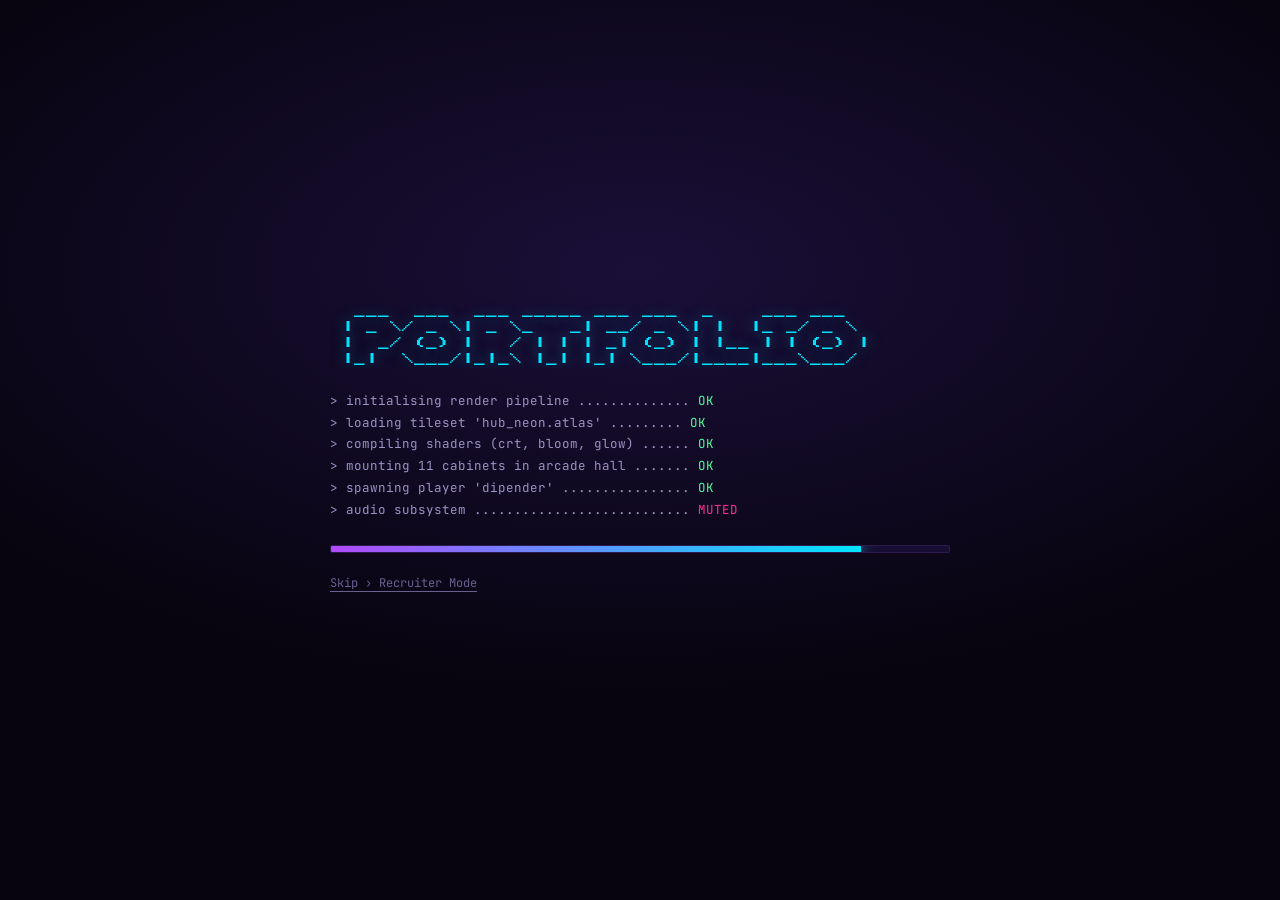
==== index.html @ 8660c0c1 "Playable game-developer portfolio A top-down hub level built as a portfolio: arcade cabinets hold th" ====
<!DOCTYPE html>
<html lang="en">
<head>
<meta charset="utf-8">
<meta name="viewport" content="width=device-width, initial-scale=1, viewport-fit=cover">
<title>PORTFOLIO — Game Developer</title>
<meta name="description" content="Interactive game-developer portfolio. Explore the hub, or switch to Recruiter Mode for a plain resume.">
<meta name="theme-color" content="#0a0612">

<!-- Open Graph / social preview -->
<meta property="og:type" content="website">
<meta property="og:title" content="Game Developer Portfolio">
<meta property="og:description" content="A portfolio you play. Walk the hub, open the arcade, read the resume.">

<link rel="icon" href="favicon.svg" type="image/svg+xml">
<link rel="preconnect" href="https://fonts.googleapis.com">
<link rel="preconnect" href="https://fonts.gstatic.com" crossorigin>
<link href="https://fonts.googleapis.com/css2?family=Press+Start+2P&family=JetBrains+Mono:wght@400;700&family=Space+Grotesk:wght@400;500;700&display=swap" rel="stylesheet">
<link rel="stylesheet" href="css/style.css">
</head>
<body class="is-booting">

<!-- ══════════════════════════════ BOOT ══════════════════════════════ -->
<div id="boot" class="boot">
  <div class="boot__inner">
    <pre class="boot__logo" aria-hidden="true"></pre>
    <div class="boot__log" id="bootLog" role="status" aria-live="polite"></div>
    <div class="boot__bar"><i id="bootBar"></i></div>
    <button id="bootStart" class="btn btn--primary boot__start" hidden>PRESS START</button>
    <button id="bootSkip" class="boot__skip">Skip &rsaquo; Recruiter Mode</button>
  </div>
</div>

<!-- ══════════════════════════════ GAME ══════════════════════════════ -->
<main id="game" class="game" hidden>
  <canvas id="stage" aria-label="Game world. Use Recruiter Mode for a text version of all content."></canvas>

  <!-- CRT / scanline overlay -->
  <div class="crt" aria-hidden="true"></div>
  <div class="vignette" aria-hidden="true"></div>

  <!-- Top bar -->
  <header class="hud hud--top">
    <div class="hud__id">
      <span class="hud__name" id="hudName">—</span>
      <span class="hud__role" id="hudRole">—</span>
    </div>
    <nav class="hud__actions">
      <button class="btn btn--ghost" id="btnMap" title="Map (M)">MAP</button>
      <button class="btn btn--ghost" id="btnAudio" title="Sound (P)" aria-pressed="false">♪ OFF</button>
      <button class="btn btn--primary" id="btnRecruiter">RECRUITER MODE</button>
    </nav>
  </header>

  <!-- Objective / zone banner -->
  <div class="hud hud--zone" id="zoneBanner" aria-live="polite"></div>

  <!-- Interaction prompt -->
  <div class="prompt" id="prompt" hidden>
    <kbd>E</kbd><span id="promptText">Interact</span>
  </div>

  <!-- Discovery tracker -->
  <div class="hud hud--quest">
    <div class="quest__title">EXPLORED</div>
    <ul class="quest__list" id="questList"></ul>
  </div>

  <!-- Controls hint -->
  <div class="hud hud--help" id="helpHint">
    <kbd>W</kbd><kbd>A</kbd><kbd>S</kbd><kbd>D</kbd> move &nbsp;·&nbsp; <kbd>E</kbd> interact &nbsp;·&nbsp; <kbd>Esc</kbd> close
  </div>

  <!-- Mobile controls -->
  <div class="touch" id="touch" hidden>
    <div class="stick" id="stick"><i id="stickNub"></i></div>
    <button class="touch__act" id="touchAct" aria-label="Interact">E</button>
  </div>
</main>

<!-- ══════════════════════════════ PANEL ══════════════════════════════ -->
<div class="panel" id="panel" hidden role="dialog" aria-modal="true" aria-labelledby="panelTitle">
  <div class="panel__scrim" data-close></div>
  <section class="panel__box">
    <header class="panel__head">
      <h2 id="panelTitle" class="panel__title"></h2>
      <button class="panel__close" data-close aria-label="Close">✕</button>
    </header>
    <div class="panel__body" id="panelBody" tabindex="0"></div>
  </section>
</div>

<!-- ══════════════════════════ RECRUITER MODE ══════════════════════════ -->
<div class="doc" id="doc" hidden>
  <div class="doc__wrap" id="docBody"></div>
  <button class="btn btn--primary doc__back" id="btnBackToGame">↩ BACK TO THE GAME</button>
</div>

<noscript>
  <div class="doc" style="display:block">
    <div class="doc__wrap">
      <h1>JavaScript is required for the interactive portfolio.</h1>
      <p>Please enable JavaScript, or contact me directly using the details in my resume.</p>
    </div>
  </div>
</noscript>

<script src="js/data.js"></script>
<script src="js/sprites.js"></script>
<script src="js/world.js"></script>
<script src="js/engine.js"></script>
<script src="js/ui.js"></script>
<script src="js/main.js"></script>
</body>
</html>
---- css/style.css ----
/* ═══════════════════════════════════════════════════════════════
   GAME-DEV PORTFOLIO — stylesheet
   Palette: deep-space violet ground, neon cyan / hot-pink accents.
   =============================================================== */

:root{
  --bg:        #07040f;
  --bg-2:      #0e0820;
  --ink:       #e8e4ff;
  --ink-dim:   #9d93c4;
  --ink-faint: #6a6090;

  --cyan:   #00e5ff;
  --pink:   #ff2e97;
  --violet: #b14aff;
  --gold:   #ffcf3d;
  --green:  #4dff9e;

  --line:   #2a1a4d;
  --glass:  rgba(14, 8, 32, .82);

  --font-px:   'Press Start 2P', ui-monospace, monospace;
  --font-mono: 'JetBrains Mono', ui-monospace, 'Cascadia Mono', monospace;
  --font-ui:   'Space Grotesk', system-ui, -apple-system, 'Segoe UI', sans-serif;

  --hud-gap: clamp(10px, 2vw, 22px);
}

*,*::before,*::after{ box-sizing:border-box; }

html,body{
  margin:0; padding:0; height:100%;
  background:var(--bg); color:var(--ink);
  font-family:var(--font-ui);
  overflow:hidden;
  -webkit-font-smoothing:antialiased;
  overscroll-behavior:none;
}
body.doc-open{ overflow:auto; }

button{ font:inherit; color:inherit; }

kbd{
  font-family:var(--font-px); font-size:.62em;
  background:#1b1136; border:1px solid var(--line);
  border-bottom-width:3px; border-radius:4px;
  padding:.42em .5em; margin:0 .12em; color:var(--ink);
  display:inline-block; line-height:1;
}

::selection{ background:var(--pink); color:#fff; }

/* ── scrollbars ─────────────────────────────────────────────── */
*::-webkit-scrollbar{ width:10px; height:10px; }
*::-webkit-scrollbar-track{ background:#100a24; }
*::-webkit-scrollbar-thumb{ background:var(--line); border-radius:99px; }
*::-webkit-scrollbar-thumb:hover{ background:var(--violet); }

/* ═══════════════════════ BUTTONS ═══════════════════════ */
.btn{
  font-family:var(--font-px); font-size:9px; letter-spacing:.06em;
  padding:11px 14px; border-radius:3px; cursor:pointer;
  background:transparent; border:2px solid var(--line);
  transition:transform .09s ease, box-shadow .18s ease, border-color .18s ease, background .18s ease;
  position:relative; white-space:nowrap;
}
.btn:hover{ border-color:var(--cyan); box-shadow:0 0 0 1px var(--cyan), 0 0 18px -4px var(--cyan); }
.btn:active{ transform:translateY(2px); }
.btn:focus-visible{ outline:2px solid var(--gold); outline-offset:3px; }
.btn--primary{
  background:linear-gradient(180deg,var(--pink),#c31674);
  border-color:#ff7bc0; color:#fff;
  box-shadow:0 4px 0 #7a0e47, 0 0 26px -6px var(--pink);
}
.btn--primary:hover{ box-shadow:0 4px 0 #7a0e47, 0 0 34px -2px var(--pink); border-color:#fff; }
.btn--primary:active{ box-shadow:0 1px 0 #7a0e47; }
.btn--ghost{ background:var(--glass); backdrop-filter:blur(6px); }

/* ═══════════════════════ BOOT SCREEN ═══════════════════════ */
.boot{
  position:fixed; inset:0; z-index:90;
  display:grid; place-items:center;
  background:
    radial-gradient(1200px 600px at 50% 30%, #1a0f38 0%, transparent 70%),
    var(--bg);
}
.boot__inner{ width:min(620px, 88vw); text-align:left; }
.boot__logo{
  font-family:var(--font-px); font-size:clamp(7px,1.5vw,12px);
  color:var(--cyan); line-height:1.35; margin:0 0 22px;
  text-shadow:0 0 14px rgba(0,229,255,.55); white-space:pre; overflow:hidden;
}
.boot__log{
  font-family:var(--font-mono); font-size:12.5px; line-height:1.75;
  color:var(--ink-dim); min-height:11em; margin-bottom:18px;
}
.boot__log b{ color:var(--green); font-weight:400; }
.boot__log i{ color:var(--pink); font-style:normal; }
.boot__bar{ height:8px; background:#180e34; border:1px solid var(--line); border-radius:2px; overflow:hidden; }
.boot__bar i{
  display:block; height:100%; width:0%;
  background:linear-gradient(90deg,var(--violet),var(--cyan));
  box-shadow:0 0 14px var(--cyan); transition:width .18s linear;
}
.boot__start{ margin-top:26px; font-size:13px; padding:16px 26px; animation:pulse 1.5s ease-in-out infinite; }
@keyframes pulse{ 50%{ transform:scale(1.04); filter:brightness(1.18); } }
.boot__skip{
  display:block; margin-top:16px; background:none; border:0; cursor:pointer;
  color:var(--ink-faint); font-family:var(--font-mono); font-size:12px;
  text-decoration:underline; text-underline-offset:4px; padding:6px 0;
}
.boot__skip:hover{ color:var(--cyan); }

/* ═══════════════════════ GAME STAGE ═══════════════════════ */
.game{ position:fixed; inset:0; }
#stage{
  display:block; width:100%; height:100%;
  image-rendering:pixelated; image-rendering:crisp-edges;
  background:var(--bg);
}

.crt{
  position:fixed; inset:0; pointer-events:none; z-index:5; opacity:.34;
  background:repeating-linear-gradient(180deg, rgba(0,0,0,.42) 0 1px, transparent 1px 3px);
  mix-blend-mode:multiply;
}
.vignette{
  position:fixed; inset:0; pointer-events:none; z-index:5;
  background:radial-gradient(ellipse at center, transparent 48%, rgba(4,2,10,.82) 100%);
}

/* ═══════════════════════ HUD ═══════════════════════ */
.hud{ position:fixed; z-index:10; }

.hud--top{
  top:0; left:0; right:0; padding:var(--hud-gap);
  display:flex; align-items:flex-start; justify-content:space-between; gap:12px;
  background:linear-gradient(180deg, rgba(7,4,15,.9), transparent);
}
.hud__id{ display:flex; flex-direction:column; gap:7px; min-width:0; }
.hud__name{
  font-family:var(--font-px); font-size:clamp(11px,2.1vw,17px); color:var(--ink);
  text-shadow:0 0 16px rgba(177,74,255,.75); letter-spacing:.04em;
}
.hud__role{
  font-family:var(--font-mono); font-size:clamp(10px,1.3vw,12.5px);
  color:var(--cyan); letter-spacing:.11em; text-transform:uppercase;
}
.hud__actions{ display:flex; gap:8px; flex-wrap:wrap; justify-content:flex-end; }

.hud--zone{
  top:34%; left:50%; transform:translate(-50%,-14px);
  font-family:var(--font-px); font-size:clamp(12px,2.6vw,22px);
  color:#fff; text-shadow:0 0 22px var(--pink), 0 0 44px var(--pink);
  opacity:0; pointer-events:none; letter-spacing:.05em; text-align:center;
  transition:opacity .38s ease, transform .38s ease;
}
.hud--zone.show{ opacity:1; transform:translate(-50%,0); }

.hud--quest{
  left:var(--hud-gap); bottom:var(--hud-gap);
  background:var(--glass); backdrop-filter:blur(8px);
  border:1px solid var(--line); border-left:3px solid var(--violet);
  border-radius:4px; padding:11px 14px; min-width:186px;
}
.quest__title{
  font-family:var(--font-px); font-size:8px; color:var(--violet);
  letter-spacing:.12em; margin-bottom:9px;
}
.quest__list{ list-style:none; margin:0; padding:0; display:grid; gap:6px; }
.quest__list li{
  font-family:var(--font-mono); font-size:11.5px; color:var(--ink-faint);
  display:flex; align-items:center; gap:8px; transition:color .3s;
}
.quest__list li::before{
  content:'○'; color:var(--ink-faint); font-size:11px; transition:color .3s;
}
.quest__list li.done{ color:var(--green); text-decoration:line-through; text-decoration-color:rgba(77,255,158,.4); }
.quest__list li.done::before{ content:'●'; color:var(--green); }

.hud--help{
  right:var(--hud-gap); bottom:var(--hud-gap);
  font-family:var(--font-mono); font-size:11px; color:var(--ink-faint);
  background:var(--glass); backdrop-filter:blur(8px);
  border:1px solid var(--line); border-radius:4px; padding:9px 13px;
  transition:opacity .6s ease;
}
.hud--help.fade{ opacity:.22; }

.prompt{
  position:fixed; z-index:10; left:50%; bottom:15%; transform:translateX(-50%);
  display:flex; align-items:center; gap:11px;
  font-family:var(--font-px); font-size:10px; color:#fff;
  background:var(--glass); backdrop-filter:blur(8px);
  border:2px solid var(--cyan); border-radius:4px; padding:11px 17px;
  box-shadow:0 0 30px -6px var(--cyan);
  animation:bob 1.4s ease-in-out infinite;
}
@keyframes bob{ 50%{ transform:translate(-50%,-6px); } }

/* ═══════════════════════ TOUCH CONTROLS ═══════════════════════ */
.touch{ position:fixed; inset:auto 0 0 0; z-index:11; height:180px; pointer-events:none; }
.stick{
  position:absolute; left:22px; bottom:26px; width:124px; height:124px;
  border-radius:50%; border:2px solid var(--line); background:rgba(14,8,32,.55);
  pointer-events:auto; touch-action:none;
}
.stick i{
  position:absolute; left:50%; top:50%; width:52px; height:52px; margin:-26px 0 0 -26px;
  border-radius:50%; background:radial-gradient(circle at 35% 30%, var(--cyan), #06626e);
  box-shadow:0 0 22px -4px var(--cyan);
}
.touch__act{
  position:absolute; right:26px; bottom:38px; width:86px; height:86px; border-radius:50%;
  pointer-events:auto; cursor:pointer; font-family:var(--font-px); font-size:19px; color:#fff;
  background:radial-gradient(circle at 35% 30%, var(--pink), #8a0e50);
  border:2px solid #ff8cc6; box-shadow:0 0 26px -6px var(--pink);
}
.touch__act:active{ transform:scale(.93); }

/* ═══════════════════════ PANEL (modal content) ═══════════════════════ */
.panel{ position:fixed; inset:0; z-index:40; display:grid; place-items:center; padding:3vh 3vw; }
.panel__scrim{ position:absolute; inset:0; background:rgba(4,2,10,.78); backdrop-filter:blur(5px); }
.panel__box{
  position:relative; width:min(920px,100%); max-height:94vh; display:flex; flex-direction:column;
  background:linear-gradient(180deg,#130c2b,#0b0619);
  border:2px solid var(--violet); border-radius:6px;
  box-shadow:0 0 0 1px rgba(177,74,255,.3), 0 26px 90px -20px #000, 0 0 90px -30px var(--violet);
  animation:panelIn .22s cubic-bezier(.2,.9,.3,1.2);
}
@keyframes panelIn{ from{ opacity:0; transform:translateY(18px) scale(.97); } }
.panel__head{
  display:flex; align-items:center; justify-content:space-between; gap:14px;
  padding:16px 20px; border-bottom:1px solid var(--line);
  background:linear-gradient(90deg, rgba(177,74,255,.16), transparent 60%);
  flex-shrink:0;
}
.panel__title{
  margin:0; font-family:var(--font-px); font-size:clamp(11px,1.8vw,15px);
  color:var(--cyan); letter-spacing:.05em; text-shadow:0 0 16px rgba(0,229,255,.55);
}
.panel__close{
  background:none; border:1px solid var(--line); border-radius:4px;
  width:34px; height:34px; cursor:pointer; color:var(--ink-dim); font-size:15px; flex-shrink:0;
}
.panel__close:hover{ border-color:var(--pink); color:var(--pink); }
.panel__body{ padding:22px; overflow-y:auto; line-height:1.72; }
.panel__body:focus-visible{ outline:2px solid var(--gold); outline-offset:-4px; }

/* ── shared content typography ─────────────────────────────── */
.panel__body h3, .doc h3{
  font-family:var(--font-px); font-size:11px; color:var(--gold);
  letter-spacing:.05em; margin:26px 0 12px;
}
.panel__body h3:first-child{ margin-top:0; }
.panel__body p, .doc p{ color:var(--ink-dim); margin:0 0 12px; }
.panel__body a, .doc a{ color:var(--cyan); text-underline-offset:3px; }
.panel__body a:hover, .doc a:hover{ color:var(--pink); }

/* ── project cards ─────────────────────────────────────────── */
.cards{ display:grid; gap:16px; }
.card{
  border:1px solid var(--line); border-radius:5px; overflow:hidden;
  background:#100927; transition:border-color .2s, transform .2s;
}
.card:hover{ border-color:var(--cyan); transform:translateY(-2px); }
.card__top{ display:flex; gap:16px; padding:16px; align-items:flex-start; flex-wrap:wrap; }
.card__art{
  width:112px; height:78px; flex-shrink:0; border-radius:4px; border:1px solid var(--line);
  image-rendering:pixelated; background:#0b0619;
}
.card__meta{ flex:1; min-width:220px; }
.card__title{ font-family:var(--font-px); font-size:12px; color:#fff; margin:0 0 9px; line-height:1.5; }
.card__role{ font-family:var(--font-mono); font-size:11px; color:var(--pink); letter-spacing:.06em; margin-bottom:9px; }
.card__pitch{ color:var(--ink-dim); font-size:14.5px; margin:0 0 11px; }
.card__bullets{ margin:0 0 12px; padding-left:19px; color:var(--ink-dim); font-size:13.5px; }
.card__bullets li{ margin-bottom:5px; }
.tags{ display:flex; flex-wrap:wrap; gap:6px; margin-bottom:12px; }
.tag{
  font-family:var(--font-mono); font-size:10.5px; letter-spacing:.05em;
  border:1px solid var(--line); border-radius:99px; padding:3px 9px; color:var(--ink-faint);
}
.links{ display:flex; flex-wrap:wrap; gap:8px; }
.links a{
  font-family:var(--font-px); font-size:8px; text-decoration:none;
  border:1px solid var(--line); border-radius:3px; padding:8px 11px; color:var(--ink-dim);
  transition:.18s;
}
.links a:hover{ border-color:var(--cyan); color:var(--cyan); box-shadow:0 0 16px -6px var(--cyan); }

/* ── skill bars ────────────────────────────────────────────── */
.skill{ margin-bottom:15px; }
.skill__row{ display:flex; justify-content:space-between; align-items:baseline; margin-bottom:6px; gap:12px; }
.skill__name{ font-family:var(--font-mono); font-size:13px; color:var(--ink); }
.skill__lvl{ font-family:var(--font-px); font-size:8px; color:var(--ink-faint); }
.skill__bar{ height:9px; background:#180e34; border:1px solid var(--line); border-radius:2px; overflow:hidden; }
.skill__bar i{
  display:block; height:100%; width:0;
  background:linear-gradient(90deg,var(--violet),var(--cyan));
  box-shadow:0 0 12px var(--cyan);
  transition:width .8s cubic-bezier(.2,.9,.3,1);
}

/* ── stat block (About) ────────────────────────────────────── */
.stats{ display:grid; grid-template-columns:repeat(auto-fit,minmax(140px,1fr)); gap:11px; margin-bottom:22px; }
.stat{ border:1px solid var(--line); border-radius:4px; padding:12px; background:#100927; }
.stat__k{ font-family:var(--font-px); font-size:7.5px; color:var(--ink-faint); letter-spacing:.09em; margin-bottom:8px; }
.stat__v{ font-family:var(--font-mono); font-size:13.5px; color:var(--cyan); }

/* ── contact terminal ──────────────────────────────────────── */
.term{
  font-family:var(--font-mono); font-size:13.5px; line-height:1.9;
  background:#06040e; border:1px solid var(--line); border-radius:5px; padding:18px;
}
.term .c{ color:var(--green); }
.term .k{ color:var(--violet); }
.term a{ color:var(--cyan); }

/* ═══════════════════════ RECRUITER MODE ═══════════════════════ */
.doc{
  position:fixed; inset:0; z-index:60; overflow-y:auto;
  background:var(--bg-2); padding:64px 22px 120px;
}
.doc__wrap{ max-width:800px; margin:0 auto; }
.doc h1{
  font-family:var(--font-px); font-size:clamp(16px,3.4vw,26px); color:#fff;
  margin:0 0 12px; line-height:1.5; text-shadow:0 0 24px rgba(177,74,255,.6);
}
.doc h2{
  font-family:var(--font-px); font-size:12px; color:var(--cyan);
  letter-spacing:.06em; margin:44px 0 16px; padding-bottom:12px;
  border-bottom:1px solid var(--line);
}
.doc__lede{ font-family:var(--font-mono); color:var(--pink); font-size:14px; letter-spacing:.07em; margin-bottom:8px; }
.doc__contact{ display:flex; flex-wrap:wrap; gap:8px; margin:20px 0 8px; }
.doc__back{
  position:fixed; right:22px; bottom:22px; z-index:61;
}
.doc .card__title{ font-size:12px; }

/* ═══════════════════════ RESPONSIVE ═══════════════════════ */
@media (max-width:760px){
  .hud--quest{ display:none; }
  .hud--help{ display:none; }
  .hud--top{ padding:10px 12px; }
  .btn{ font-size:8px; padding:9px 10px; }
  .prompt{ bottom:auto; top:16%; font-size:9px; }
  .panel{ padding:0; }
  .panel__box{ max-height:100vh; height:100%; width:100%; border-radius:0; border-width:0; border-top:2px solid var(--violet); }
  .panel__body{ padding:16px; }
  .card__art{ width:100%; height:118px; }
  .doc{ padding:36px 16px 110px; }
  .doc__back{ right:12px; bottom:12px; left:12px; }
}

/* ═══════════════════════ A11Y ═══════════════════════ */
@media (prefers-reduced-motion:reduce){
  *,*::before,*::after{ animation-duration:.001ms !important; animation-iteration-count:1 !important; transition-duration:.001ms !important; }
  .crt{ display:none; }
}
.sr{ position:absolute; width:1px; height:1px; overflow:hidden; clip:rect(0 0 0 0); white-space:nowrap; }
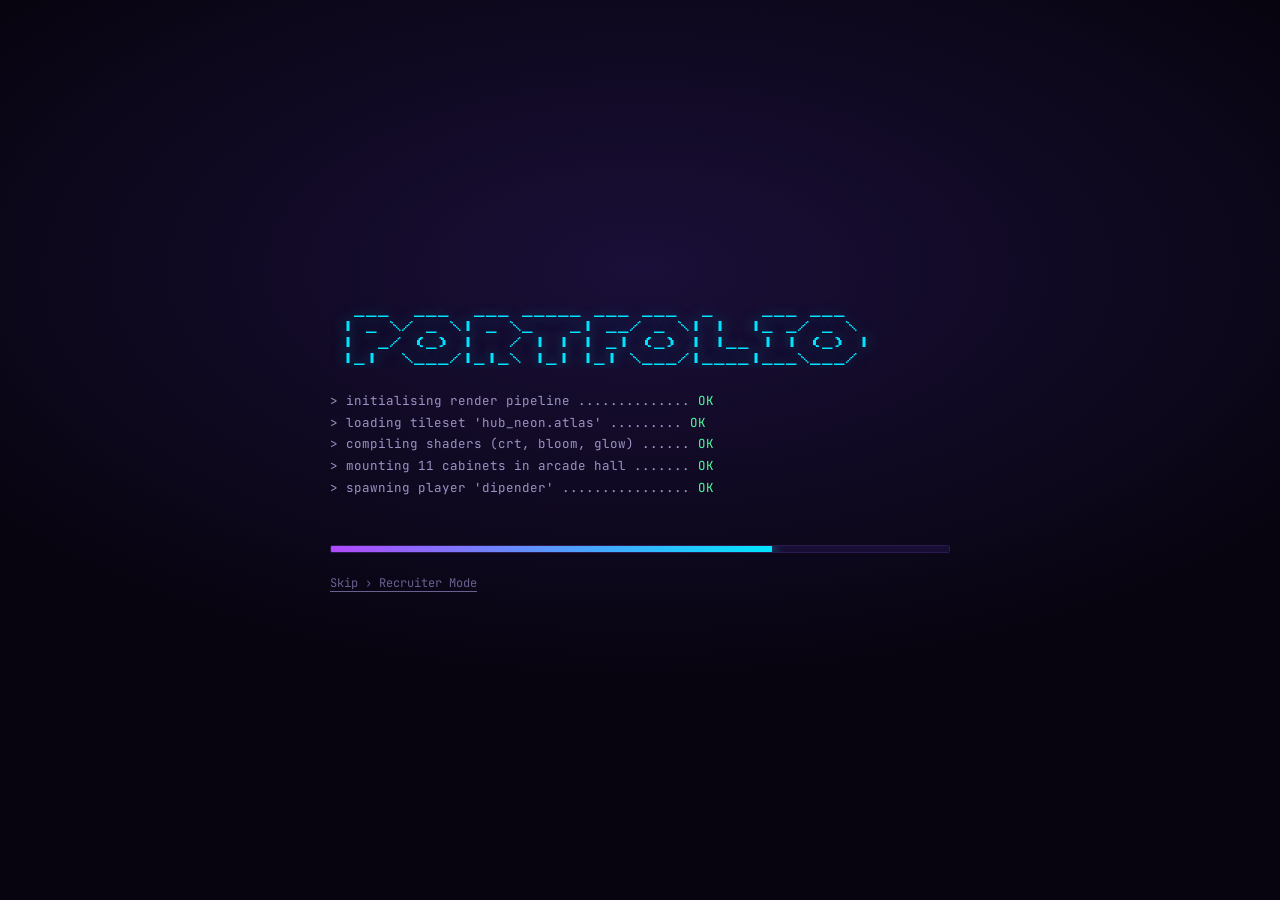
==== commit fd3ce6c0: "Add playable builds: in-page arcade player for real game builds Recruiters can now play a real build" ====
--- a/index.html
+++ b/index.html
@@ -90,6 +90,24 @@
   </section>
 </div>
 
+
+<!-- ══════════════════════════ PLAYABLE BUILD ══════════════════════════ -->
+<div class="player" id="player" hidden role="dialog" aria-modal="true" aria-labelledby="playerTitle">
+  <header class="player__bar">
+    <h2 class="player__title" id="playerTitle"></h2>
+    <div class="player__acts">
+      <a class="player__btn" id="playerTab" href="#" target="_blank" rel="noopener">OPEN IN TAB ↗</a>
+      <button class="player__btn" id="playerFull">FULLSCREEN</button>
+      <button class="player__btn player__btn--x" id="playerClose" aria-label="Close player">✕</button>
+    </div>
+  </header>
+  <div class="player__stage" id="playerStage">
+    <iframe id="playerFrame" title="Playable build"
+            allow="autoplay; fullscreen; gamepad; accelerometer; gyroscope; xr-spatial-tracking"
+            allowfullscreen></iframe>
+    <p class="player__hint" id="playerHint">Loading build…</p>
+  </div>
+</div>
 <!-- ══════════════════════════ RECRUITER MODE ══════════════════════════ -->
 <div class="doc" id="doc" hidden>
   <div class="doc__wrap" id="docBody"></div>
--- a/css/style.css
+++ b/css/style.css
@@ -27,6 +27,12 @@
 }
 
 *,*::before,*::after{ box-sizing:border-box; }
+
+/* The browser's own `[hidden]{display:none}` is a USER-AGENT rule, and any
+   author rule beats it — so `.boot{display:grid}` below silently defeated
+   it and left the boot screen painted over the running game forever.
+   This puts the hidden attribute back in charge for good. */
+[hidden]{ display:none !important; }
 
 html,body{
   margin:0; padding:0; height:100%;
@@ -337,6 +343,60 @@
   position:fixed; right:22px; bottom:22px; z-index:61;
 }
 .doc .card__title{ font-size:12px; }
+
+/* ═══════════════════════ PLAYABLE BUILD PLAYER ═══════════════════════ */
+.player{
+  position:fixed; inset:0; z-index:70;
+  display:flex; flex-direction:column; background:#05030d;
+}
+.player__bar{
+  display:flex; align-items:center; justify-content:space-between; gap:12px;
+  padding:10px 14px; border-bottom:1px solid var(--line); flex-shrink:0;
+  background:linear-gradient(90deg, rgba(0,229,255,.15), transparent 62%);
+}
+.player__title{
+  margin:0; font-family:var(--font-px); font-size:clamp(9px,1.6vw,13px);
+  color:var(--cyan); letter-spacing:.05em; text-shadow:0 0 14px rgba(0,229,255,.5);
+  overflow:hidden; text-overflow:ellipsis; white-space:nowrap; min-width:0;
+}
+.player__acts{ display:flex; gap:8px; align-items:center; flex-shrink:0; }
+.player__btn{
+  font-family:var(--font-px); font-size:8px; letter-spacing:.05em; white-space:nowrap;
+  padding:9px 11px; border-radius:3px; cursor:pointer; text-decoration:none;
+  border:1px solid var(--line); background:var(--glass); color:var(--ink-dim);
+  transition:border-color .16s, color .16s, box-shadow .16s;
+}
+.player__btn:hover{ border-color:var(--cyan); color:var(--cyan); box-shadow:0 0 16px -6px var(--cyan); }
+.player__btn:focus-visible{ outline:2px solid var(--gold); outline-offset:2px; }
+.player__btn--x{ color:var(--ink); }
+.player__btn--x:hover{ border-color:var(--pink); color:var(--pink); box-shadow:0 0 16px -6px var(--pink); }
+
+.player__stage{ position:relative; flex:1; min-height:0; background:#000; }
+.player__stage iframe{
+  position:absolute; inset:0; width:100%; height:100%;
+  border:0; display:block; background:#000; z-index:1;
+}
+.player__hint{
+  position:absolute; inset:auto 0 0 0; z-index:2; margin:0; padding:10px 14px;
+  text-align:center; font-family:var(--font-mono); font-size:12px; line-height:1.6;
+  color:var(--ink-faint); background:linear-gradient(180deg,transparent,rgba(5,3,13,.92) 55%);
+}
+.player__hint a{ color:var(--cyan); }
+.player__hint.warn{ color:var(--gold); }
+
+/* the PLAY button on a project card */
+.playbtn{
+  display:inline-flex; align-items:center; gap:9px; margin-bottom:12px;
+  font-family:var(--font-px); font-size:9px; letter-spacing:.05em;
+  padding:12px 16px; border-radius:3px; cursor:pointer; text-decoration:none;
+  color:#fff; border:2px solid #7dffc4;
+  background:linear-gradient(180deg,#22c97a,#0f8a52);
+  box-shadow:0 4px 0 #08301f, 0 0 26px -6px var(--green);
+  transition:transform .09s ease, box-shadow .18s ease;
+}
+.playbtn:hover{ box-shadow:0 4px 0 #08301f, 0 0 34px -2px var(--green); border-color:#fff; }
+.playbtn:active{ transform:translateY(2px); box-shadow:0 1px 0 #08301f; }
+.playnote{ font-size:12px; color:var(--ink-faint); margin:0 0 12px; }
 
 /* ═══════════════════════ RESPONSIVE ═══════════════════════ */
 @media (max-width:760px){
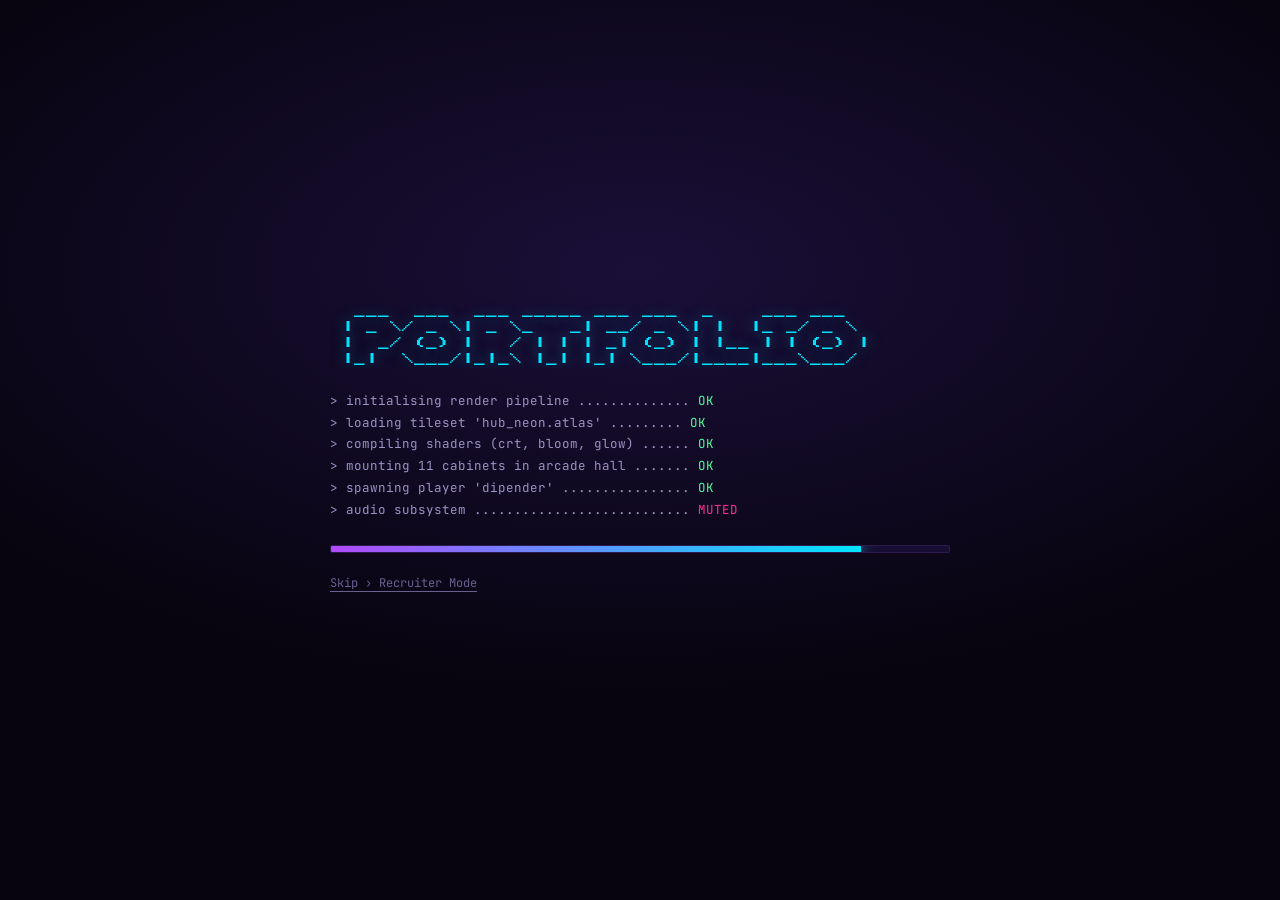
==== commit ace1838e: "Explain the file:// limitation in the UI, and ship a local server Opening index.html from the folder" ====
--- a/index.html
+++ b/index.html
@@ -105,6 +105,7 @@
     <iframe id="playerFrame" title="Playable build"
             allow="autoplay; fullscreen; gamepad; accelerometer; gyroscope; xr-spatial-tracking"
             allowfullscreen></iframe>
+    <div class="player__notice" id="playerNotice" hidden></div>
     <p class="player__hint" id="playerHint">Loading build…</p>
   </div>
 </div>
--- a/css/style.css
+++ b/css/style.css
@@ -398,6 +398,26 @@
 .playbtn:active{ transform:translateY(2px); box-shadow:0 1px 0 #08301f; }
 .playnote{ font-size:12px; color:var(--ink-faint); margin:0 0 12px; }
 
+.player__notice{
+  position:absolute; inset:0; z-index:3; display:grid; place-items:center;
+  padding:24px; background:#05030d; text-align:center;
+}
+.player__notice .nbox{ max-width:620px; }
+.player__notice h3{
+  font-family:var(--font-px); font-size:12px; color:var(--gold);
+  margin:0 0 16px; line-height:1.6;
+}
+.player__notice p{ color:var(--ink-dim); font-size:14px; margin:0 0 12px; line-height:1.7; }
+.player__notice code{
+  font-family:var(--font-mono); font-size:13px; color:var(--cyan);
+  background:#100927; border:1px solid var(--line); border-radius:4px;
+  padding:3px 7px; display:inline-block;
+}
+.player__notice .cmd{
+  display:block; margin:14px 0; padding:12px 14px; text-align:left;
+  background:#06040e; border:1px solid var(--line); border-left:3px solid var(--cyan);
+  border-radius:4px; color:var(--ink); font-family:var(--font-mono); font-size:13px;
+}
 /* ═══════════════════════ RESPONSIVE ═══════════════════════ */
 @media (max-width:760px){
   .hud--quest{ display:none; }
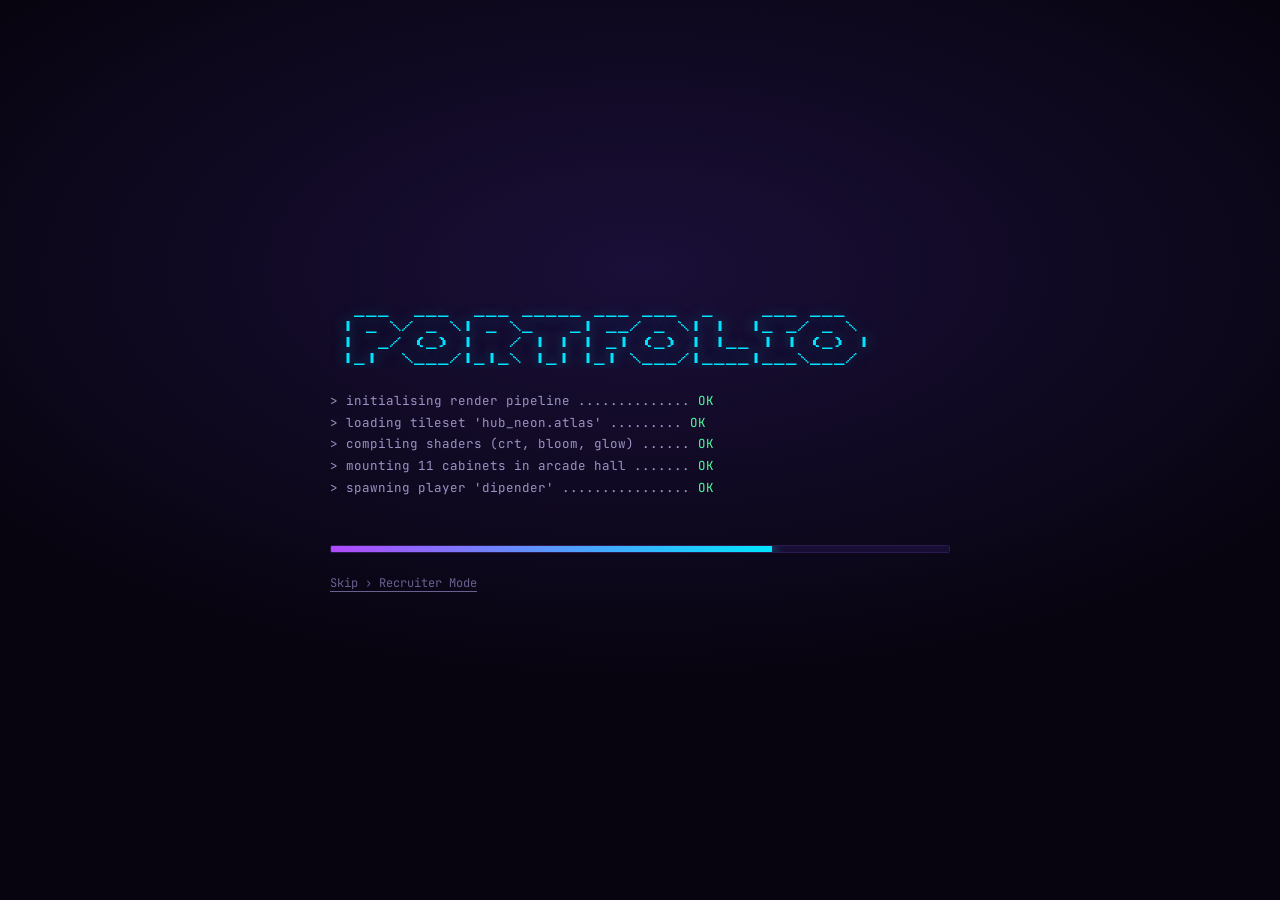
==== commit 00abf259: "Add a real social preview card The og: tags were still the day-one placeholders: no name, generic de" ====
--- a/index.html
+++ b/index.html
@@ -3,14 +3,23 @@
 <head>
 <meta charset="utf-8">
 <meta name="viewport" content="width=device-width, initial-scale=1, viewport-fit=cover">
-<title>PORTFOLIO — Game Developer</title>
-<meta name="description" content="Interactive game-developer portfolio. Explore the hub, or switch to Recruiter Mode for a plain resume.">
+<title>Dipender Chauhan — Game Developer | Playable Portfolio</title>
+<meta name="description" content="Game developer with 11 titles shipped to Google Play and 1M+ downloads. Walk the hub and play 5 games in your browser — or hit Recruiter Mode for the plain resume.">
 <meta name="theme-color" content="#0a0612">
 
 <!-- Open Graph / social preview -->
 <meta property="og:type" content="website">
-<meta property="og:title" content="Game Developer Portfolio">
-<meta property="og:description" content="A portfolio you play. Walk the hub, open the arcade, read the resume.">
+<meta property="og:url" content="https://chauhandipender.github.io/portfolio/">
+<meta property="og:title" content="Dipender Chauhan — Game Developer | A portfolio you play">
+<meta property="og:description" content="11 titles shipped to Google Play, 1M+ downloads, and 5 games you can play right here in the browser — a first-person shooter, a rail shooter with hand-written shaders, and more.">
+<meta property="og:image" content="https://chauhandipender.github.io/portfolio/og-image.png">
+<meta property="og:image:width" content="1200">
+<meta property="og:image:height" content="630">
+<meta property="og:image:alt" content="A pixel-art arcade room with five glowing cabinets, one per playable game.">
+<meta name="twitter:card" content="summary_large_image">
+<meta name="twitter:title" content="Dipender Chauhan — Game Developer | A portfolio you play">
+<meta name="twitter:description" content="11 titles shipped, 1M+ downloads, and 5 games playable in your browser.">
+<meta name="twitter:image" content="https://chauhandipender.github.io/portfolio/og-image.png">
 
 <link rel="icon" href="favicon.svg" type="image/svg+xml">
 <link rel="preconnect" href="https://fonts.googleapis.com">
